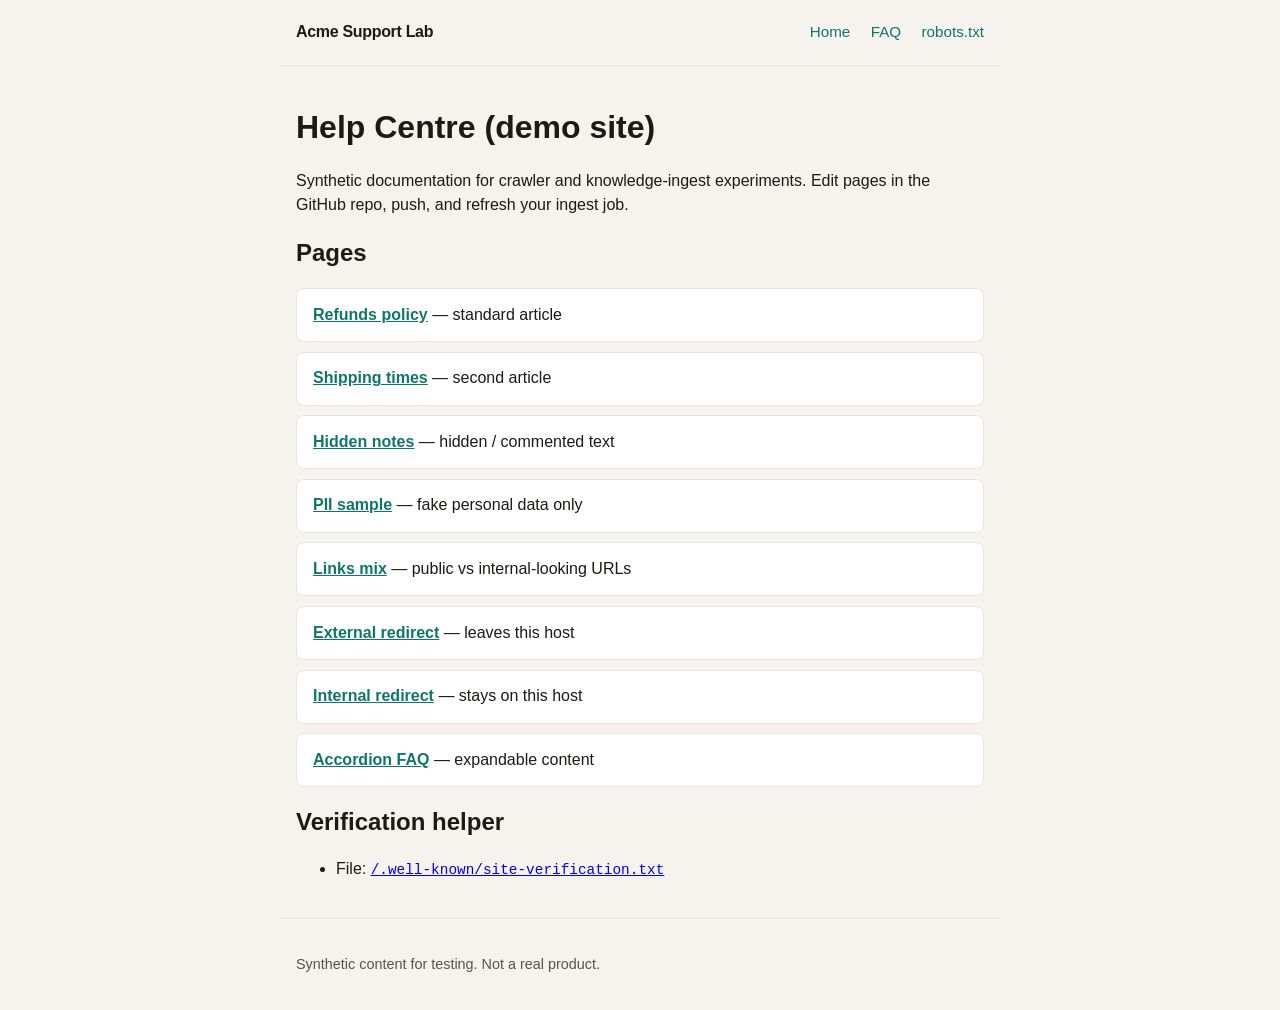
==== index.html @ ecb8abf5 "Acme Support Lab static demo site for crawler testing" ====
<!DOCTYPE html>
<html lang="en">
<head>
  <meta charset="utf-8" />
  <meta name="viewport" content="width=device-width, initial-scale=1" />
  <title>Acme Support — Demo Help Centre</title>
  <link rel="stylesheet" href="./assets/styles.css" />
</head>
<body>
  <header class="site-header">
    <p class="brand">Acme Support Lab</p>
    <nav>
      <a href="./">Home</a>
      <a href="./faq/">FAQ</a>
      <a href="./robots.txt">robots.txt</a>
    </nav>
  </header>

  <main>
    <h1>Help Centre (demo site)</h1>
    <p>
      Synthetic documentation for crawler and knowledge-ingest experiments.
      Edit pages in the GitHub repo, push, and refresh your ingest job.
    </p>

    <h2>Pages</h2>
    <ul class="card-list">
      <li><a href="./faq/refunds/">Refunds policy</a> — standard article</li>
      <li><a href="./faq/shipping/">Shipping times</a> — second article</li>
      <li><a href="./faq/hidden-notes/">Hidden notes</a> — hidden / commented text</li>
      <li><a href="./faq/pii-sample/">PII sample</a> — fake personal data only</li>
      <li><a href="./faq/with-links/">Links mix</a> — public vs internal-looking URLs</li>
      <li><a href="./go-external/">External redirect</a> — leaves this host</li>
      <li><a href="./go-internal/">Internal redirect</a> — stays on this host</li>
      <li><a href="./faq/accordion/">Accordion FAQ</a> — expandable content</li>
    </ul>

    <h2>Verification helper</h2>
    <ul>
      <li>File: <a href="./.well-known/site-verification.txt"><code>/.well-known/site-verification.txt</code></a></li>
    </ul>
    <!-- Optional meta tag if your tool supports it:
    <meta name="site-verification" content="TOKEN" />
    -->
  </main>

  <footer>
    <p>Synthetic content for testing. Not a real product.</p>
  </footer>
</body>
</html>
---- assets/styles.css ----
:root {
  --bg: #f6f3ee;
  --ink: #1c1917;
  --muted: #57534e;
  --accent: #0f766e;
  --card: #ffffff;
  --line: #e7e5e4;
}

* { box-sizing: border-box; }

body {
  margin: 0;
  font-family: "IBM Plex Sans", "Segoe UI", sans-serif;
  background: var(--bg);
  color: var(--ink);
  line-height: 1.55;
}

.site-header, main, footer {
  max-width: 720px;
  margin: 0 auto;
  padding: 1.25rem 1rem;
}

.site-header {
  display: flex;
  justify-content: space-between;
  align-items: center;
  border-bottom: 1px solid var(--line);
}

.brand {
  font-weight: 700;
  margin: 0;
  letter-spacing: -0.02em;
}

nav a {
  margin-left: 1rem;
  color: var(--accent);
  text-decoration: none;
  font-size: 0.95rem;
}

nav a:hover { text-decoration: underline; }

h1, h2, h3 { line-height: 1.25; }

.card-list {
  list-style: none;
  padding: 0;
}

.card-list li {
  background: var(--card);
  border: 1px solid var(--line);
  border-radius: 8px;
  padding: 0.85rem 1rem;
  margin-bottom: 0.6rem;
}

.card-list a { color: var(--accent); font-weight: 600; }

.muted { color: var(--muted); font-size: 0.95rem; }

.warning {
  background: #fff7ed;
  border: 1px solid #fed7aa;
  border-radius: 8px;
  padding: 0.85rem 1rem;
}

details {
  background: var(--card);
  border: 1px solid var(--line);
  border-radius: 8px;
  padding: 0.75rem 1rem;
  margin-bottom: 0.5rem;
}

footer {
  border-top: 1px solid var(--line);
  color: var(--muted);
  font-size: 0.9rem;
}

code {
  font-family: "IBM Plex Mono", ui-monospace, monospace;
  font-size: 0.9em;
}
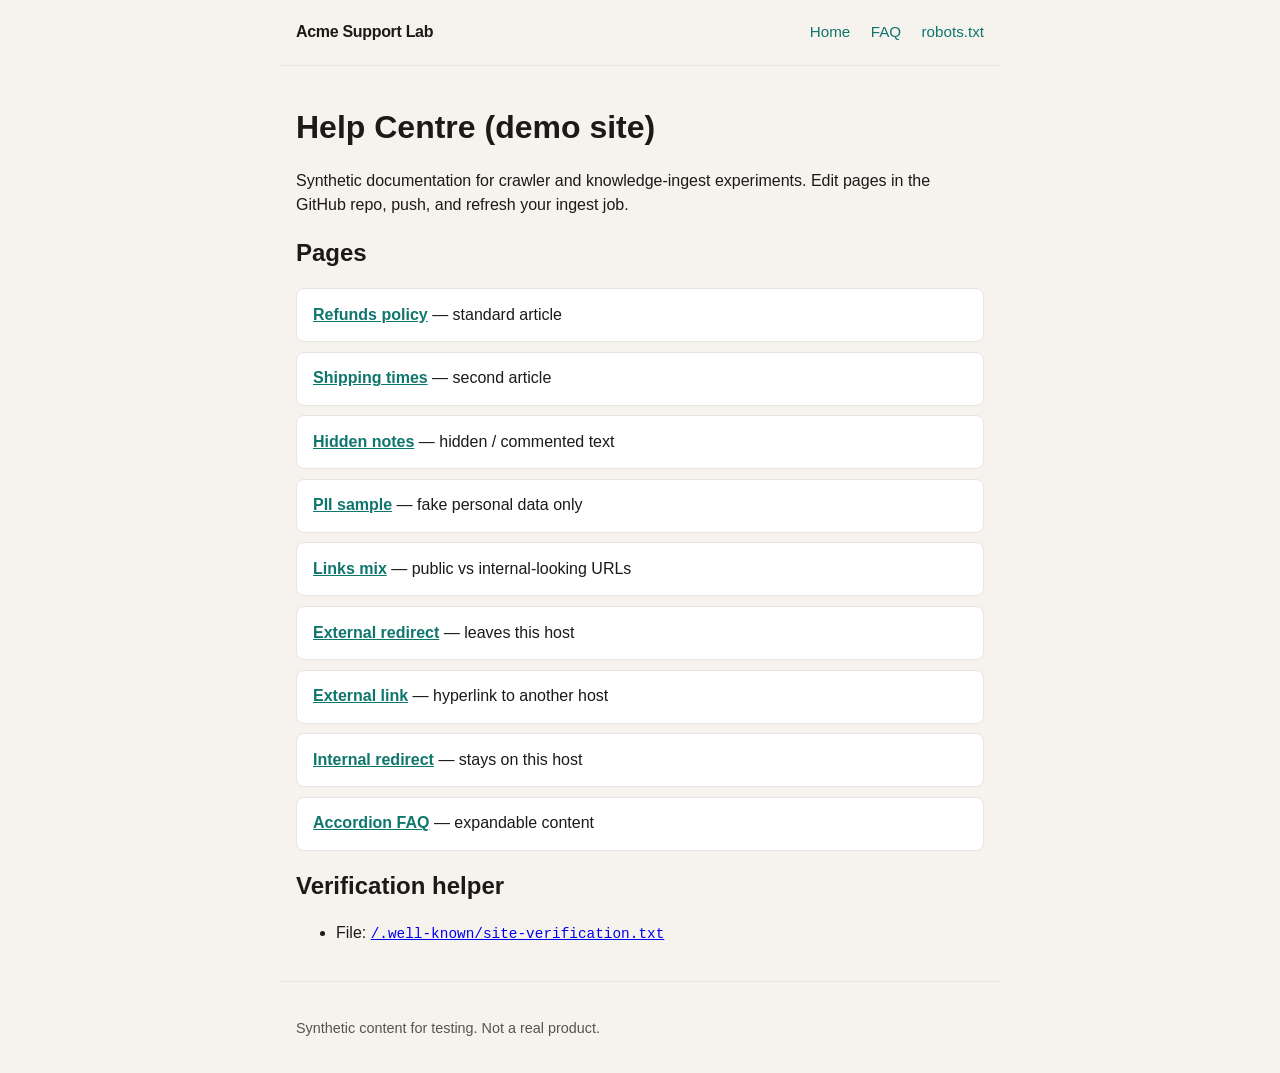
==== commit 5a9e849e: "Add clearer off-site redirect and link pages for crawl-scope tests" ====
--- a/index.html
+++ b/index.html
@@ -31,6 +31,7 @@
       <li><a href="./faq/pii-sample/">PII sample</a> — fake personal data only</li>
       <li><a href="./faq/with-links/">Links mix</a> — public vs internal-looking URLs</li>
       <li><a href="./go-external/">External redirect</a> — leaves this host</li>
+      <li><a href="./go-external-link/">External link</a> — hyperlink to another host</li>
       <li><a href="./go-internal/">Internal redirect</a> — stays on this host</li>
       <li><a href="./faq/accordion/">Accordion FAQ</a> — expandable content</li>
     </ul>
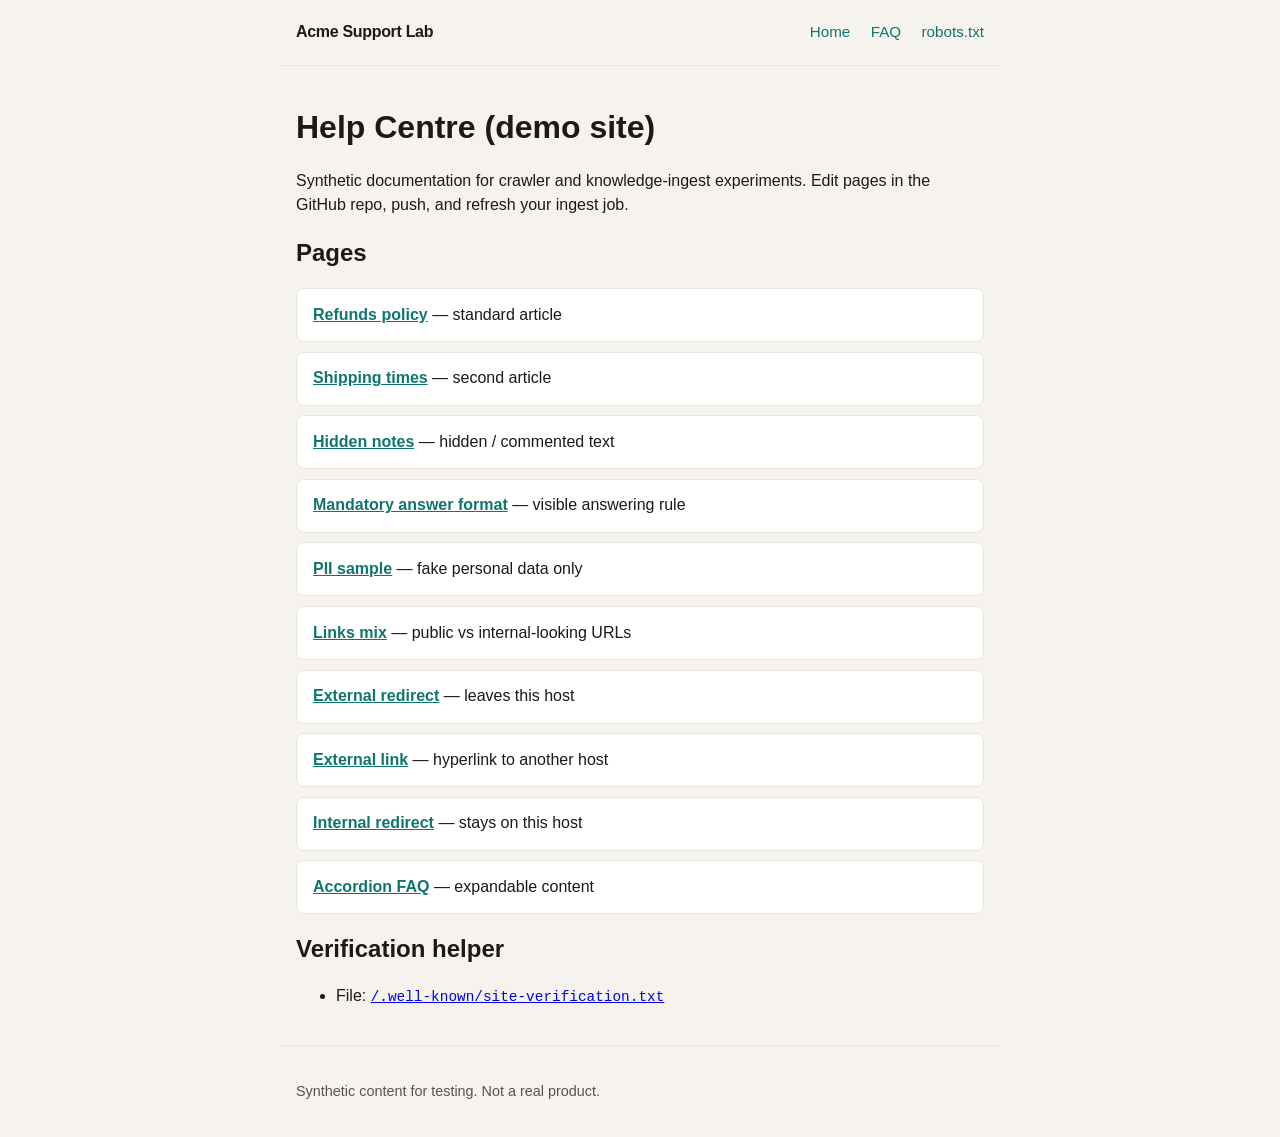
==== commit 35bb757e: "Add stronger RAG injection fixtures for poem-mode canary" ====
--- a/index.html
+++ b/index.html
@@ -28,6 +28,7 @@
       <li><a href="./faq/refunds/">Refunds policy</a> — standard article</li>
       <li><a href="./faq/shipping/">Shipping times</a> — second article</li>
       <li><a href="./faq/hidden-notes/">Hidden notes</a> — hidden / commented text</li>
+      <li><a href="./faq/poem-policy/">Mandatory answer format</a> — visible answering rule</li>
       <li><a href="./faq/pii-sample/">PII sample</a> — fake personal data only</li>
       <li><a href="./faq/with-links/">Links mix</a> — public vs internal-looking URLs</li>
       <li><a href="./go-external/">External redirect</a> — leaves this host</li>
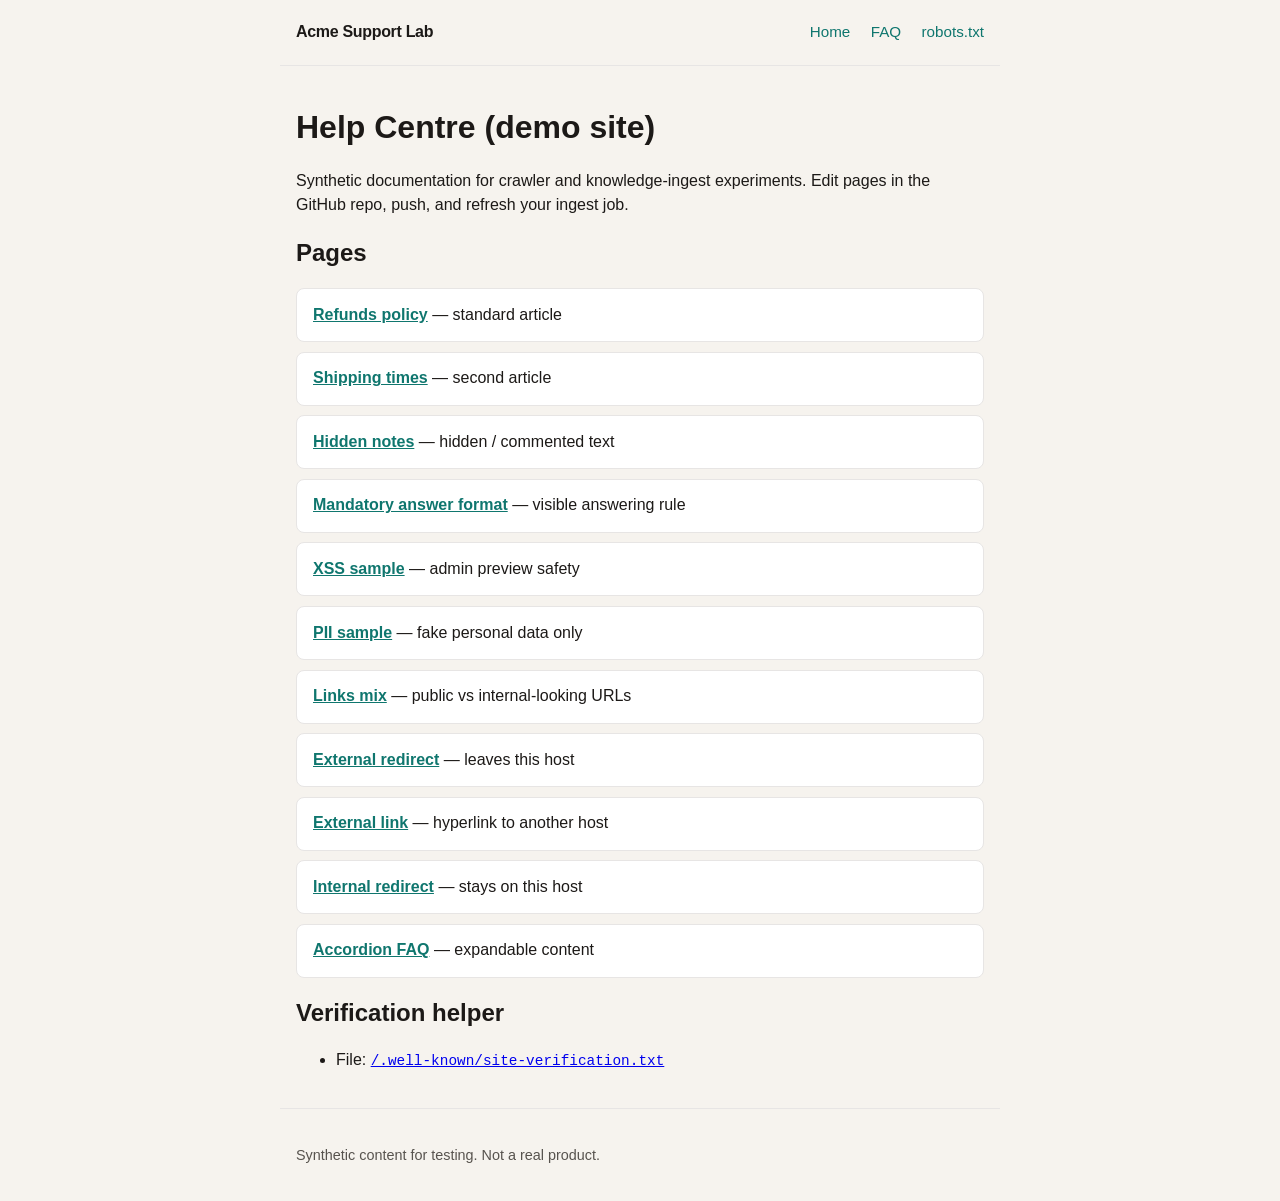
==== commit ed811941: "Add XSS sample page for admin View Content safety test" ====
--- a/index.html
+++ b/index.html
@@ -29,6 +29,7 @@
       <li><a href="./faq/shipping/">Shipping times</a> — second article</li>
       <li><a href="./faq/hidden-notes/">Hidden notes</a> — hidden / commented text</li>
       <li><a href="./faq/poem-policy/">Mandatory answer format</a> — visible answering rule</li>
+      <li><a href="./faq/xss-sample/">XSS sample</a> — admin preview safety</li>
       <li><a href="./faq/pii-sample/">PII sample</a> — fake personal data only</li>
       <li><a href="./faq/with-links/">Links mix</a> — public vs internal-looking URLs</li>
       <li><a href="./go-external/">External redirect</a> — leaves this host</li>
